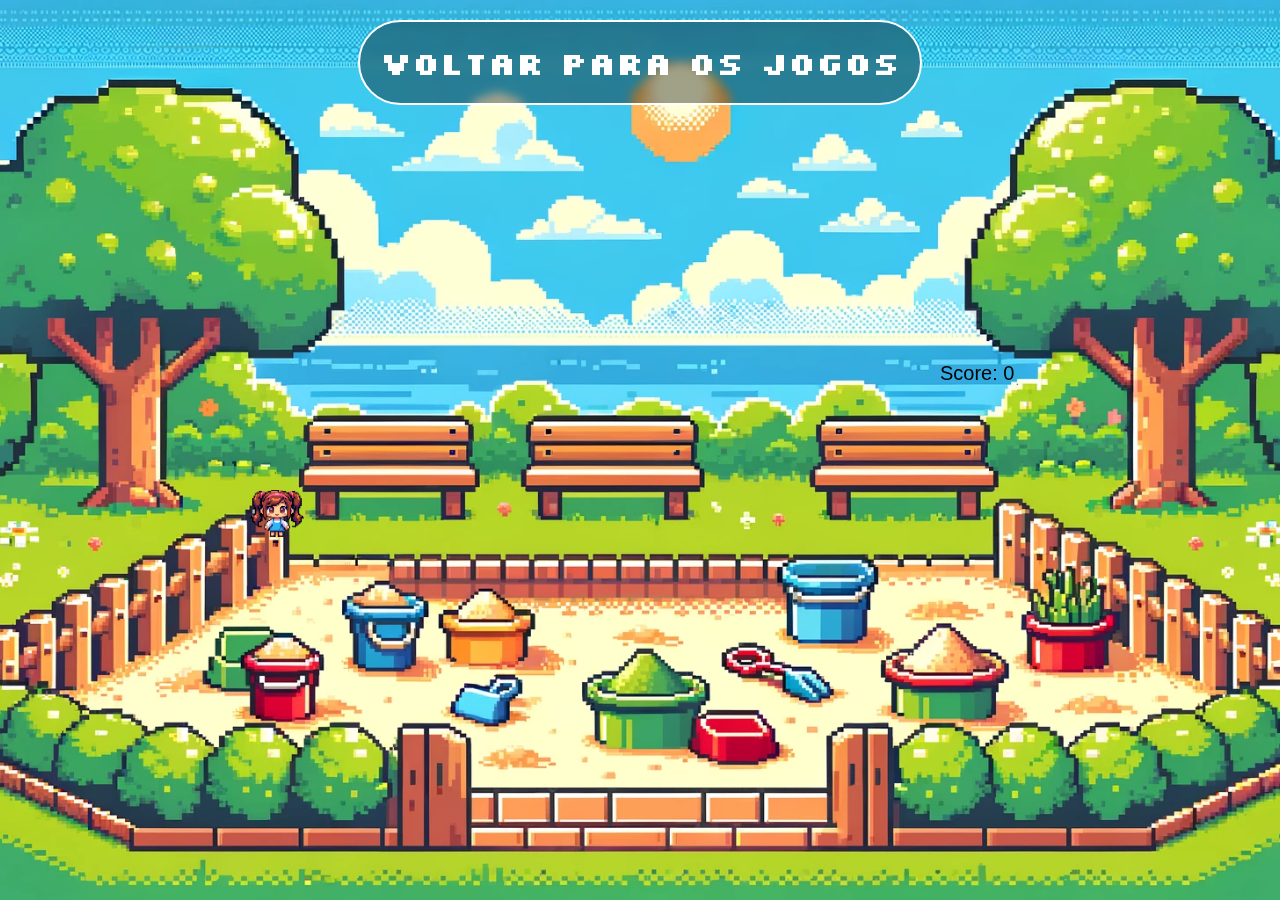
==== jogo1.html @ de076953 "Primeira Versão" ====
<!DOCTYPE html>
<html lang="pt">
<head>
    <meta charset="UTF-8">
    <title>As Aventuras de Lala no Playground</title>
    <link rel="stylesheet" href="css/jogo.css">
</head>
<body>
    <div id="gameContainer">
        <a href="jogos.html"><h1>Voltar para os jogos</h1></a>
        <canvas id="gameCanvas"></canvas>
    </div>
    <script src="/js/jogo.js"></script>
</body>
</html>
---- css/jogo.css ----
@import url('https://fonts.googleapis.com/css2?family=Silkscreen:wght@400;700&display=swap');
/*
font-family: "Silkscreen", sans-serif;
  font-weight: 400;
  font-style: normal;
*/

*{
    margin: 0;
    padding:0;
    box-sizing: border-box;
    font-family: "Silkscreen", sans-serif;
}
#gameContainer {
    width: 100vw;
    height: 100vh;
    overflow: hidden;
    position: relative;
    background-image: url('../images/fundo.webp');
    background-position: center;
    background-repeat: no-repeat;
    background-size: cover;
    display: flex;
    justify-content: center;
    align-items: center;
}


#gameContainer a{
position: absolute;
top: 20px;
text-decoration: none;
background-color: rgba(0, 0, 0, 0.37);
backdrop-filter: blur(5px);
border-radius: 50px;
border: 2px solid white;
color: white;
padding: 20px;
transition: .6s;
}

#gameContainer a:hover{
    background-color: rgba(0, 0, 0, 0.699);
backdrop-filter: blur(20px);
}
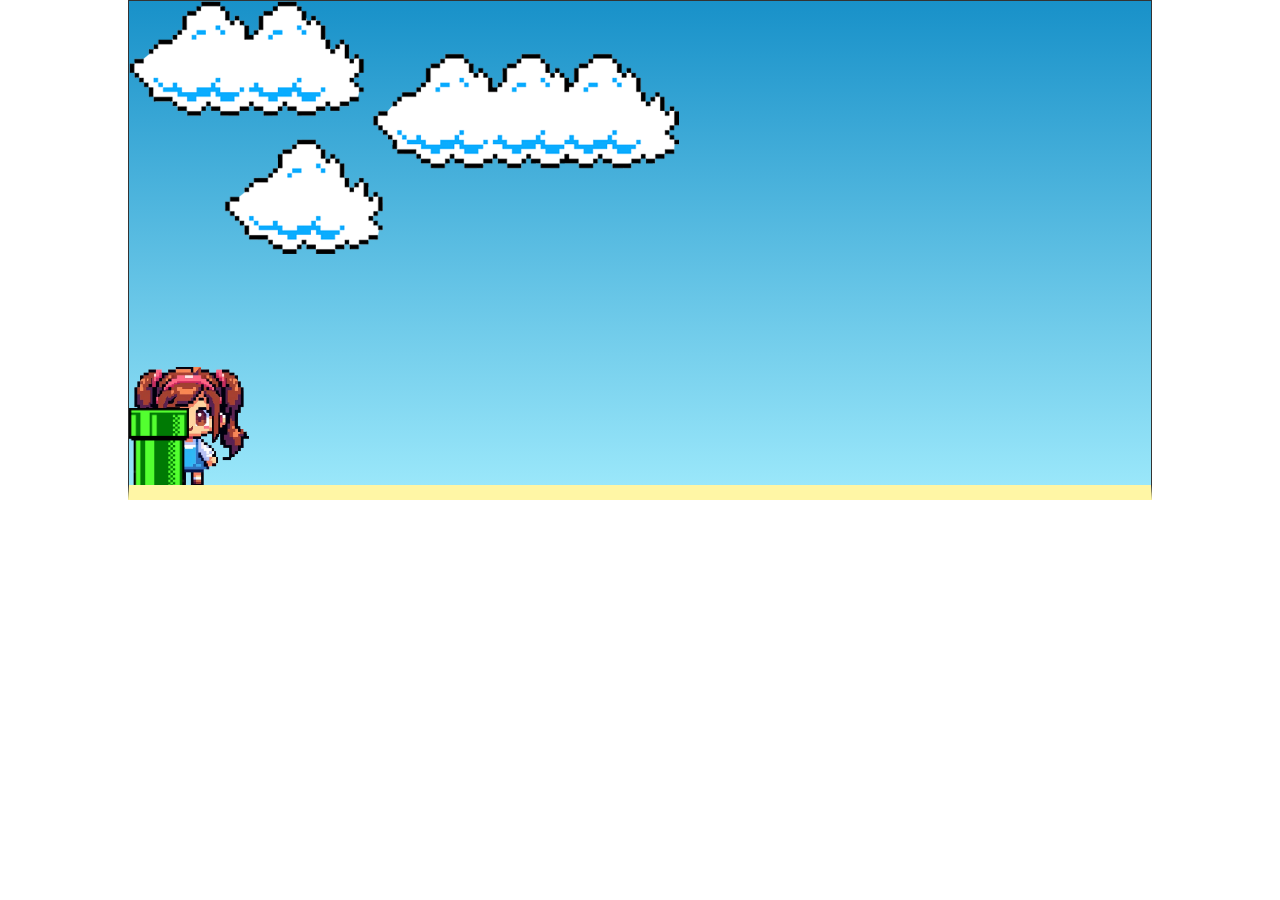
==== commit 913f2c56: "Atualização da loja de jogos" ====
--- a/jogo1.html
+++ b/jogo1.html
@@ -6,9 +6,10 @@
     <link rel="stylesheet" href="css/jogo.css">
 </head>
 <body>
-    <div id="gameContainer">
-        <a href="jogos.html"><h1>Voltar para os jogos</h1></a>
-        <canvas id="gameCanvas"></canvas>
+    <div class="game-board">
+        <img src="images/clouds.png" class="nuvens">
+        <img src="images/boneca-do-jogo.png" class="lala">
+        <img src="images/pipe.png" class="obstaculo">
     </div>
     <script src="/js/jogo.js"></script>
 </body>
--- a/css/jogo.css
+++ b/css/jogo.css
@@ -11,35 +11,69 @@
     box-sizing: border-box;
     font-family: "Silkscreen", sans-serif;
 }
-#gameContainer {
-    width: 100vw;
-    height: 100vh;
+
+.game-board{
+    background:linear-gradient(#1891c9,#9ae7fa);
+    width: 80%;
+    height: 500px;
+    border: 1px solid #333;
+    border-bottom: 15px solid #fff6a5;
+    margin: 0 auto;
+    position: relative;
     overflow: hidden;
-    position: relative;
-    background-image: url('../images/fundo.webp');
-    background-position: center;
-    background-repeat: no-repeat;
-    background-size: cover;
-    display: flex;
-    justify-content: center;
-    align-items: center;
 }
 
-
-#gameContainer a{
-position: absolute;
-top: 20px;
-text-decoration: none;
-background-color: rgba(0, 0, 0, 0.37);
-backdrop-filter: blur(5px);
-border-radius: 50px;
-border: 2px solid white;
-color: white;
-padding: 20px;
-transition: .6s;
+.obstaculo{
+    position: absolute;
+    bottom: 0;
+    width: 60px;
+    animation:  animacao-obstaculo 2s infinite linear;
 }
 
-#gameContainer a:hover{
-    background-color: rgba(0, 0, 0, 0.699);
-backdrop-filter: blur(20px);
+.lala{
+    width: 120px;
+    position: absolute;
+    bottom:0;
+}
+
+.jump{
+    animation: pulo-lala 500ms ease-out;
+}
+
+.nuvens{
+    width: 550px;
+    position: absolute;
+    animation: animacao-nuvem 10s infinite linear;
+}
+
+@keyframes animacao-nuvem{
+    from{
+        right: -550px;
+    }to{
+        right: 100%;
+    }
+}
+
+@keyframes animacao-obstaculo{
+    from{
+       right: -80px; 
+    } to{
+        right: 100%;
+    }
+}
+
+@keyframes pulo-lala{
+    0%{
+        bottom: 0;
+    } 40%{
+        bottom: 180px;
+    }
+    50%{
+        bottom: 180px;
+    }
+    60%{
+        bottom: 180px;
+    }100%{
+        bottom: 0;
+    }
 }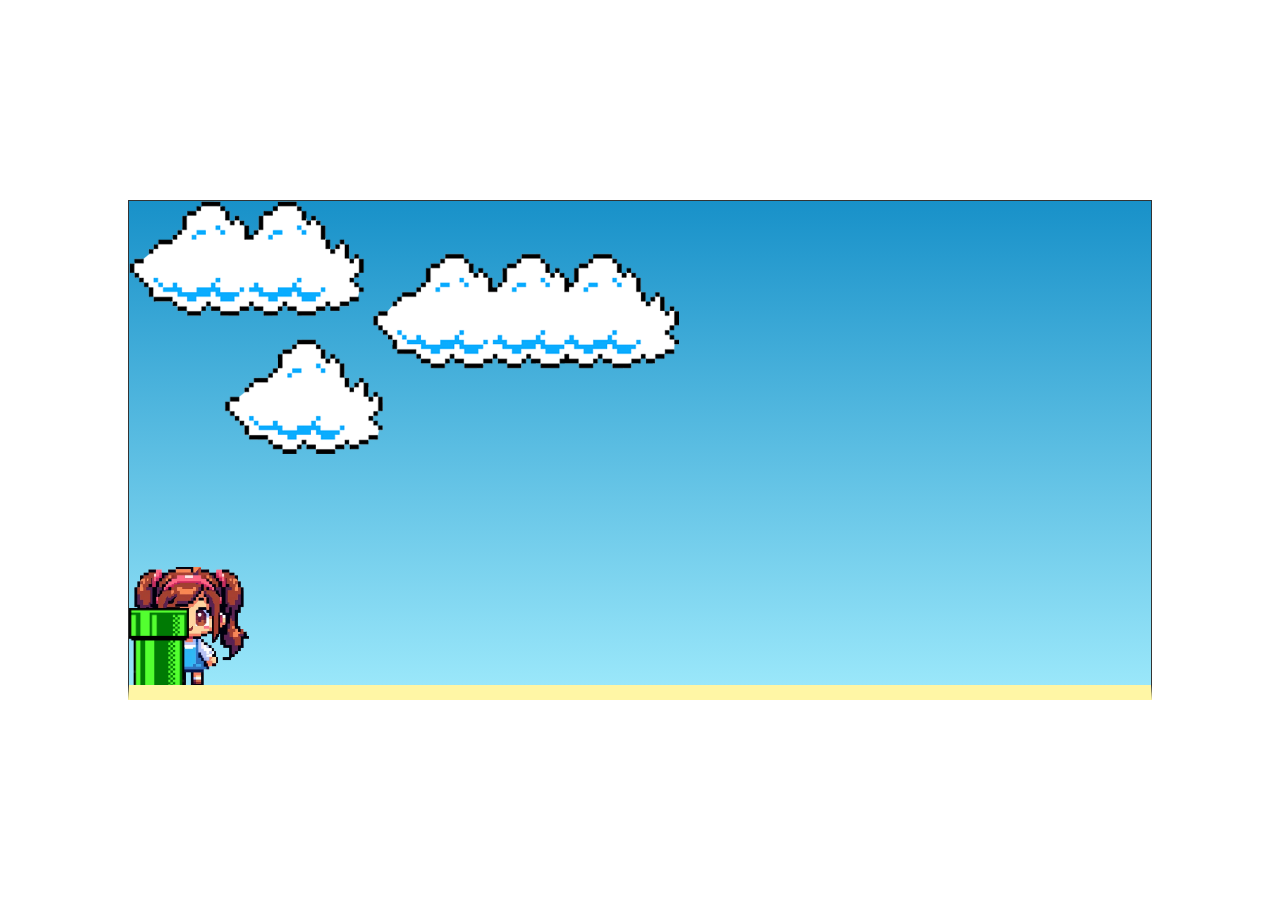
==== commit 3dbe6f40: "dadwda" ====
--- a/jogo1.html
+++ b/jogo1.html
@@ -10,6 +10,8 @@
         <img src="images/clouds.png" class="nuvens">
         <img src="images/boneca-do-jogo.png" class="lala">
         <img src="images/pipe.png" class="obstaculo">
+        <h1 class="over">GAME OVER</h1>
+        <a href="jogo1.html" class="over2"><button>Jogar Novamente</button></a>
     </div>
     <script src="/js/jogo.js"></script>
 </body>
--- a/css/jogo.css
+++ b/css/jogo.css
@@ -11,7 +11,13 @@
     box-sizing: border-box;
     font-family: "Silkscreen", sans-serif;
 }
-
+body{
+    display: flex;
+    justify-content: center;
+    align-items: center;
+    width: 100vw;
+    height: 100vh;
+}
 .game-board{
     background:linear-gradient(#1891c9,#9ae7fa);
     width: 80%;
@@ -45,6 +51,25 @@
     position: absolute;
     animation: animacao-nuvem 10s infinite linear;
 }
+.over{
+    display: none;
+   text-align: center;
+   margin-top: 20%;
+}
+
+.over2{
+    display: none;
+    text-align: center;
+}
+
+.over2 button{
+    padding: 10px 10px 10px 10px;
+    border: 4px solid black;
+    background: transparent;
+    border-radius: 50px;
+    color: white;
+    cursor: pointer;
+}
 
 @keyframes animacao-nuvem{
     from{
